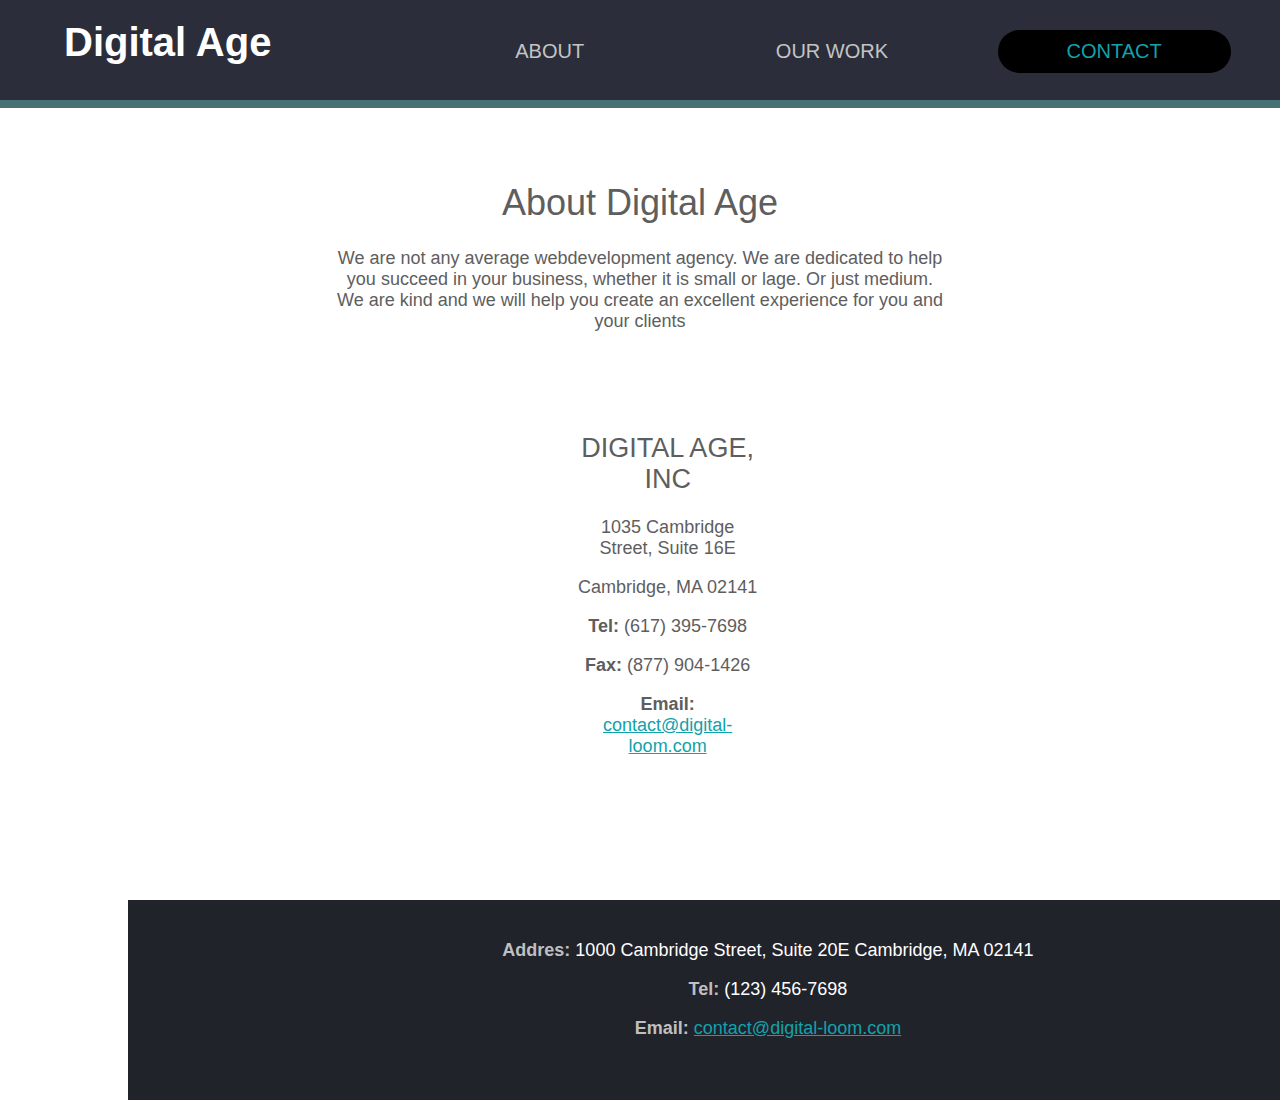
==== about.html @ 8a011aab "Add content" ====
<!DOCTYPE html>
<html>
	<head>
		<meta charset="UTF-8">
		<title>Contact</title>
		<meta name="viewport" content="width=device-width, initial-scale=1.0">
		<link rel="stylesheet" type="text/css" href="css/style.css">
		<script src="http://ajax.googleapis.com/ajax/libs/jquery/1.10.2/jquery.min.js"></script>
		<script src='js/script.js'></script>	
	</head>
	<body>
	<div class='container'>
		<div class='header'>
			<p class='logo'><a href='index.html'>Digital Age</p>
			<ul class='nav'>
					<li class='menu-item'><a href='about.html'>About</a></li>
					<li class='menu-item'><a href='work.html'>Our Work</a>
					<ul class='dropdown'>
      					<li><a href='#'>Web Design</a></li>
      					<li><a href='#'>Web Development</a></li>
      					<li><a href='#'>Illustrations</a></li>
    				</ul></li>
				<li class='menu-item menu-active'><a class='active-link' href='#'>Contact</a></li>
			</ul>
		</div>
		<div class='main-content'>
		<div class='contact'>
			<h1>About Digital Age</h1>
			<p>We are not any average webdevelopment agency. We are dedicated to help you succeed in your business, whether it is small or lage. Or just medium. We are kind and we will help you create an excellent experience for you and your clients</p>
			





			<div class='contact-info'>
				<h2>Digital Age, inc</h2>
				<p>1035 Cambridge Street, Suite 16E</p>
				<p>Cambridge, MA 02141</p>
				<p><span>Tel: </span> (617) 395-7698</p>
				<p><span>Fax: </span>  (877) 904-1426</p>
				<p><span>Email: </span><a href='mailto: contact@digital-loom.com'>contact@digital-loom.com</a></p>

			</div>
		</div>
		<div class='footer'><div class='footer-info'>
			<p><span class='grey'>Addres: </span>1000 Cambridge Street, Suite 20E Cambridge, MA 02141</p>
			<p><span class='grey'>Tel: </span>(123) 456-7698</p>
			<p><span class='grey'>Email: </span><a href='mailto: contact@digital-loom.com'>contact@digital-loom.com</a></p>
			</div>
		</div>
	</div>
	</body>
</html>
---- css/style.css ----
/* general styles */
body,
html {
	min-width: 300px;
	width: 100%;
	height: 100%;
	margin: 0;
	padding: 0;
	min-height: 400px;
	color: #5E5E5E;
	font-family: "Open Sans", sans-serif;
	font-size: 18px;
}

.container {
	width: 100%;
	min-height: 100%;
	margin: 0;
	padding: 0;
	position: relative;
	padding-bottom: 200px;
}

.main-content {
	margin: 50px 10% 75px 10%;
	text-align: center;
}

.column-content_one {
	margin: 50px 10% 75px 10%;
	text-align: center;

}

img {
    
    padding: 10px 0;
    max-width: 100%;
    float: center;
    height: auto;
}

/* links color*/

a {
	color: #11a2ab;
}

a:hover {
	color: #078086;
}

/*header styles*/

.header {
	width: 100%;
	height: 100px;
	background-color: #2B2E3A;
	border-bottom: 8px solid #477274;
}

.logo {
	width: 25%;
	margin: 0;
	padding: 20px 0 0 5%;
	font-size: 40px;
	float: left;
}

.logo a {
	text-decoration: none;
	color: #fff;
	font-weight: bold;
	-webkit-transition: text-shadow 1s ease;
	transition: text-shadow  1s ease;
}

.logo a:hover {
	text-shadow: 0px 0 15px #0AEEFF;
}

.nav {
	width: 70%;
	list-style-type: none;
	float: right;
	margin-top: 30px;
	padding: 0;
}

.menu-item {
	margin-left: 5.5%;
	float: left;
	padding: 10px 0;
	position: relative;
	border-radius: 25px;
	width: 26%;
	text-align: center;
	-webkit-transition: background-color 1s linear;
	transition: background-color 1s linear;
}

.menu-item:last-child {
	margin-right: 5.5%;
}

.dropdown {
	padding: 0;
	list-style-type: none;
	width: 140%;
	padding: 0;
  	position: absolute;
 	top: 43px;
  	left: -20%;
  	background-color: #2B2E3A;
  	display: none;
}

.dropdown li {
	padding: 15px 0;
	-webkit-transition: background-color 1s linear;
	transition: background-color 1s linear;
}

.menu-item:hover .dropdown {
	display: block;
}

.menu-item a {
	color: #C4C4C4;
	text-decoration: none;
	text-transform: uppercase;
	font-size: 20px;
}

.menu-item:hover,
.dropdown li:hover {
	background-color: #000;
}

.menu-item:active,
.dropdown li:active {
	background-color: #6D6D6D;
}

.dropdown a {
	color: #C4C4C4;
	text-decoration: none;
	text-transform: uppercase;
	font-size: 16px;
	border-radius: 25px;
}

.menu-active {
	background-color: #000;
}

.active-link {
	color: #11a2ab !important;
}

/* footer and navigation menu styles*/

.footer {
	width: 100%;
	height: 200px;
	background-color: #21232B;
	position: absolute;
	bottom: 0;
}

.footer-info {
	margin-top: 40px;
}

.footer-info p {
	color: #fff;
	font-size: 20px;	
	text-align: center;
	font-size: 18px;
}

.grey {
	color: #BFBFBF;
	font-weight: bold;
}


/* contact page*/
.main-content h1 {
	font-weight: normal;
}

.orange {
	color: #F6A327;
}

.contact {
	width: 60%;
	display: inline-block;
}

#name,
#email  {
	width: 70%;
	height: 30px;
	background-color: #f2f2f2;
	border-radius: 25px;
	border: 1px solid #e3e3e3;
}

#contact-form textarea {
	width: 90%;
	height: 150px;
	background-color: #f2f2f2;
	border-radius: 25px;
	border: 1px solid #e3e3e3;
}

#contact-form label {
	margin: 10px 0;
	display: block;
	text-transform: uppercase;
	font-size: 14px;
}

#send-btn {
	background-color: #EF8F00;
	border: none;
	padding: 10px 30px;
	border-radius: 20px;
	font-size: 14px;
	color: #fff;
	text-transform: uppercase;
	cursor: pointer;
	margin-top: 25px;
	width: 180px;
	height: auto;
	box-shadow: 0 5px 0 #B16C0B;
	transition: background-color  1s linear;
	-webkit-transition: background-color  1s linear;
}

#send-btn:hover {
	background-color: #FFB13D;	
}

#send-btn:active {
	box-shadow: 0 2px 0 #B16C0B;
	transform: translateY(3px);
}

#error {
	color: #F6A327;
	display: none;
}

.contact-info {
	width: 30%;
	vertical-align: top;
	display: inline-block;
	margin: 60px 0 0 9%;
}

.contact-info h2 {
	text-transform: uppercase;
	font-weight: normal;
}

.contact-info span {
	font-weight: bold;
}

/* our work page styles */

.project-preview {
	width: 32%;
	margin-right: 2%;
	margin-bottom: 2%;
	float: left;
	background-color: #BFBFBF;
	-webkit-transition: background-color 0.7s ease;
	transition: background-color 0.7s ease;
}

.project-preview p {
	margin-left: 5%;
	font-size: 20px;
}

.last-item {
	margin-right: 0;
}

.preview-img {
	width: 90%;
	margin: 5% auto;
	overflow:hidden;
}

.project-preview img {
	max-width: 100%;
	-webkit-transition: transform 0.7s ease;
	transition: transform 0.7s ease;
}

.project-preview:hover {
	background-color: #2B2E3A;
}

.project-preview:hover img {
	-webkit-transform: scale(1.3);
	transform: scale(1.3);
}

.clearfix:after {
	content: ".";
	display: block;
	height: 0;
	clear: both;
	visibility: hidden;
}

/* media-querries */

@media screen and (max-width: 840px) {

   .header {
		height: 200px;
	}

	.logo {
		float: none;
		width: 210px;
		margin: 0 auto;
		padding-left: 0;
	}

	.nav {
		float: none;
		margin-right: 0;	
		width: 100%;
	}

}

@media screen and (max-width: 700px) {
	.contact,
	.contact-info {
		width: 100%;
	}

	.contact-info {
		margin-left: 0;
	}

	.project-preview {
		width: 48%;
	}

	.last-item {
		margin-right: 2%;
	}
}

@media screen and (max-width: 500px) {
	.project-preview {
		width: 100%;
	}
}
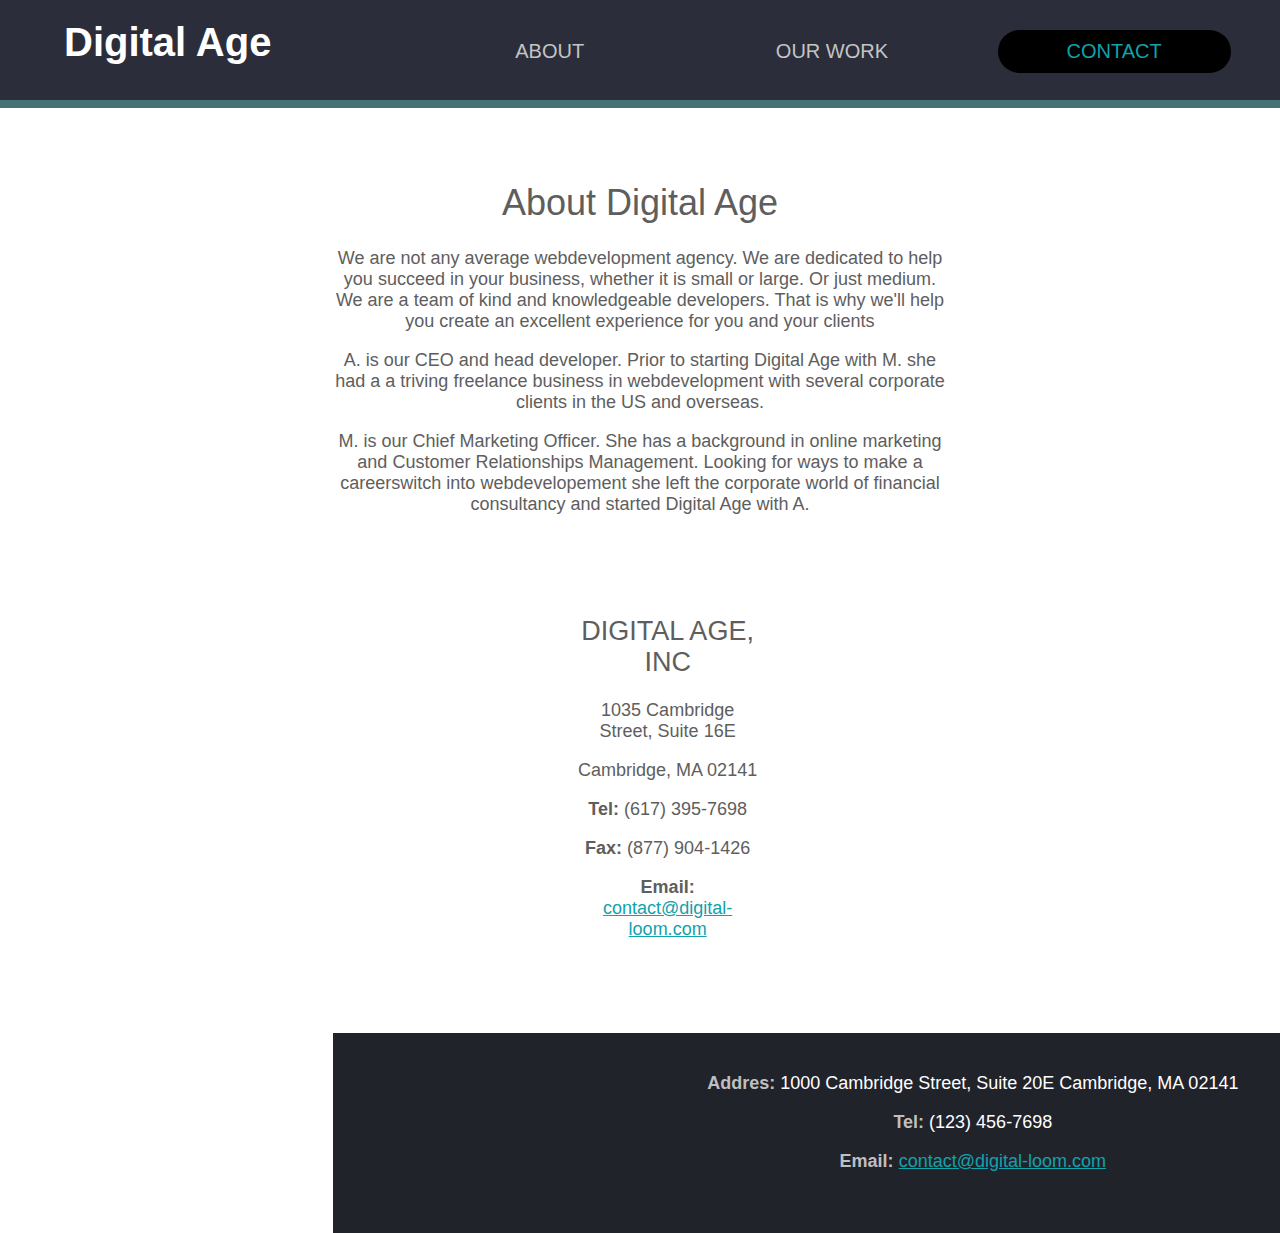
==== commit 67ccae87: "Add paragraphs" ====
--- a/about.html
+++ b/about.html
@@ -24,9 +24,13 @@
 			</ul>
 		</div>
 		<div class='main-content'>
-		<div class='contact'>
-			<h1>About Digital Age</h1>
-			<p>We are not any average webdevelopment agency. We are dedicated to help you succeed in your business, whether it is small or lage. Or just medium. We are kind and we will help you create an excellent experience for you and your clients</p>
+			<div class='contact'>
+				<h1>About Digital Age</h1>
+				<p>We are not any average webdevelopment agency. We are dedicated to help you succeed in your business, whether it is small or large. Or just medium. We are a team of kind and knowledgeable developers. That is why we'll help you create an excellent experience for you and your clients</p>
+			<div class='team'>
+				<p>A. is our CEO and head developer. Prior to starting Digital Age with M. she had a a triving freelance business in webdevelopment with several corporate clients in the US and overseas.</p>
+				<p>M. is our Chief Marketing Officer. She has a background in online marketing and Customer Relationships Management. Looking for ways to make a careerswitch into webdevelopement she left the corporate world of financial consultancy and started Digital Age with A.</p>	
+
 			
 
 
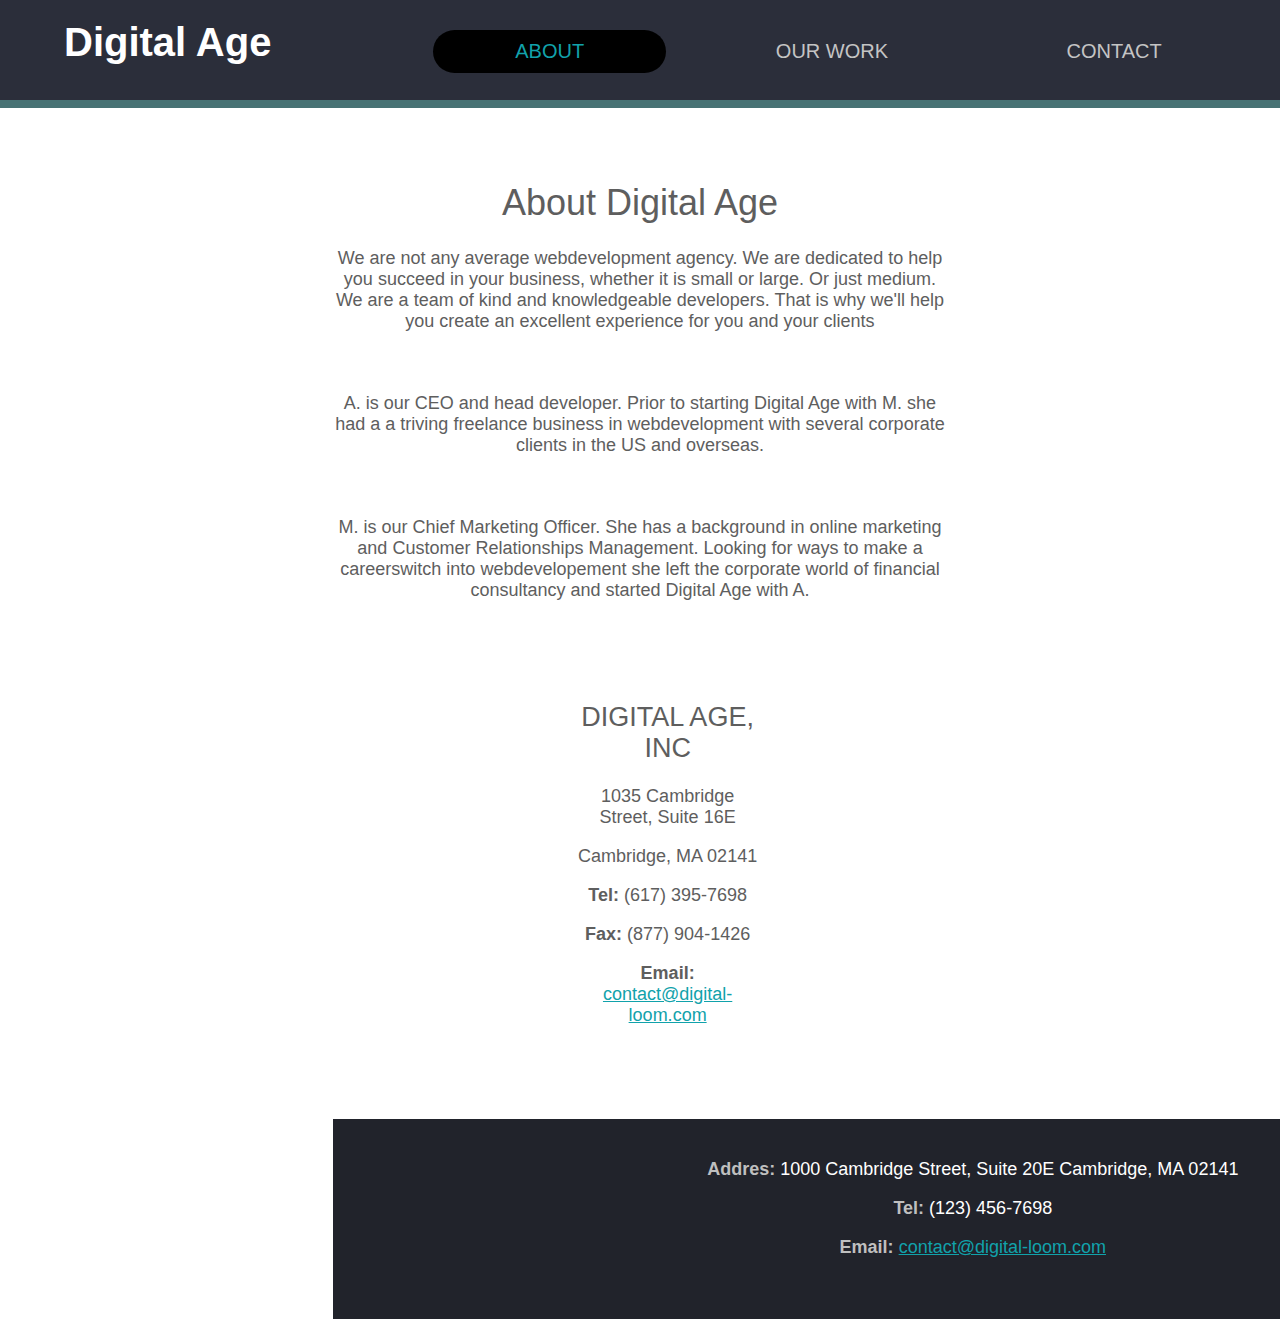
==== commit 95cb7296: "Add and adjust menu item About in navbar" ====
--- a/about.html
+++ b/about.html
@@ -13,14 +13,14 @@
 		<div class='header'>
 			<p class='logo'><a href='index.html'>Digital Age</p>
 			<ul class='nav'>
-					<li class='menu-item'><a href='about.html'>About</a></li>
+					<li class='menu-item menu-active'><a class='active-link' href='about.html'>About</a></li>
 					<li class='menu-item'><a href='work.html'>Our Work</a>
-					<ul class='dropdown'>
-      					<li><a href='#'>Web Design</a></li>
-      					<li><a href='#'>Web Development</a></li>
-      					<li><a href='#'>Illustrations</a></li>
-    				</ul></li>
-				<li class='menu-item menu-active'><a class='active-link' href='#'>Contact</a></li>
+						<ul class='dropdown'>
+      						<li><a href='#'>Web Design</a></li>
+      						<li><a href='#'>Web Development</a></li>
+      						<li><a href='#'>Illustrations</a></li>
+    					</ul></li>
+					<li class='menu-item'><a href='contact.html'>Contact</a></li>
 			</ul>
 		</div>
 		<div class='main-content'>
@@ -28,7 +28,9 @@
 				<h1>About Digital Age</h1>
 				<p>We are not any average webdevelopment agency. We are dedicated to help you succeed in your business, whether it is small or large. Or just medium. We are a team of kind and knowledgeable developers. That is why we'll help you create an excellent experience for you and your clients</p>
 			<div class='team'>
+				<img src="">
 				<p>A. is our CEO and head developer. Prior to starting Digital Age with M. she had a a triving freelance business in webdevelopment with several corporate clients in the US and overseas.</p>
+				<img src="">
 				<p>M. is our Chief Marketing Officer. She has a background in online marketing and Customer Relationships Management. Looking for ways to make a careerswitch into webdevelopement she left the corporate world of financial consultancy and started Digital Age with A.</p>	
 
 			
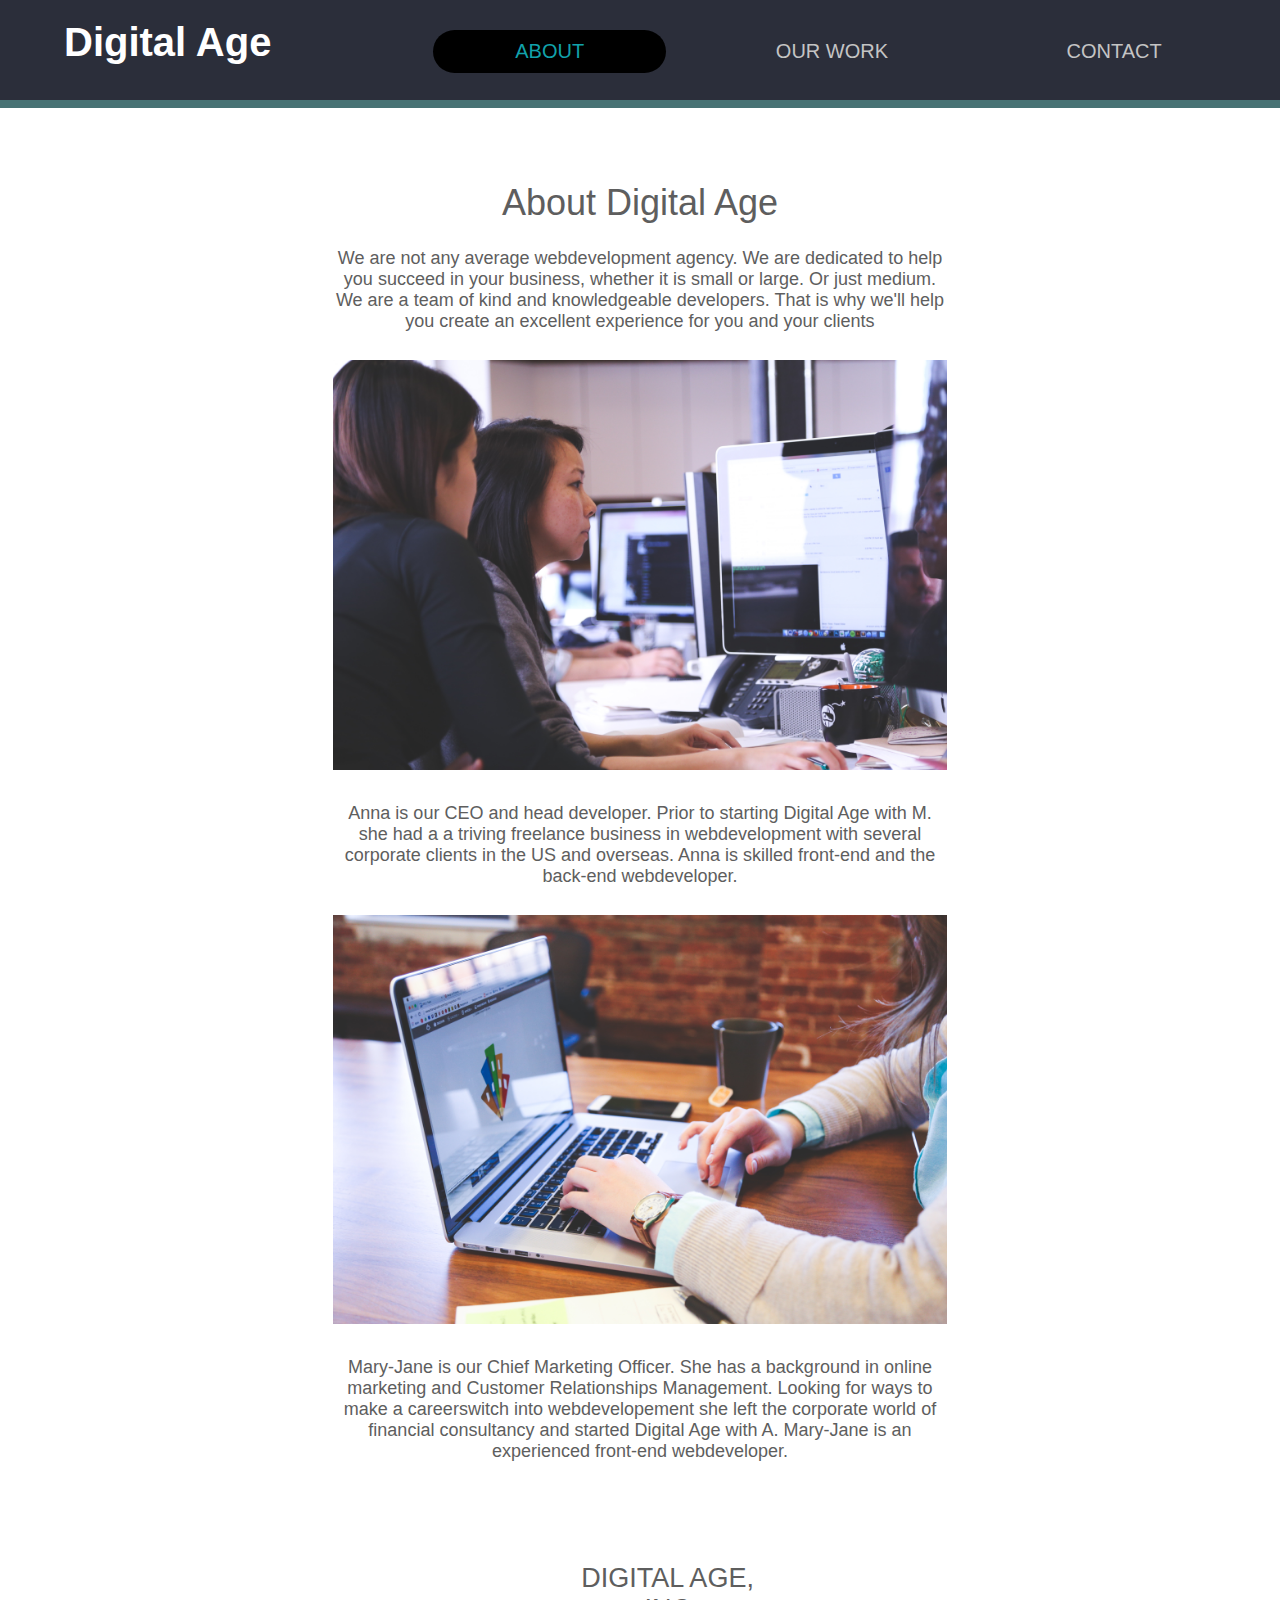
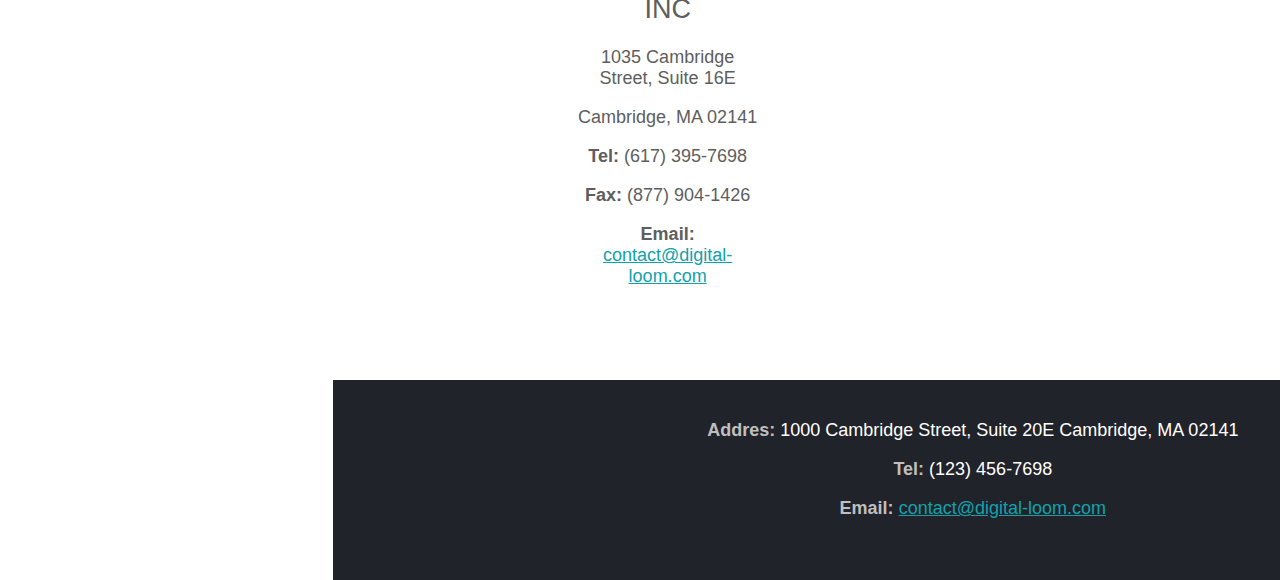
==== commit 3e6f328d: "Add bio images" ====
--- a/about.html
+++ b/about.html
@@ -28,15 +28,10 @@
 				<h1>About Digital Age</h1>
 				<p>We are not any average webdevelopment agency. We are dedicated to help you succeed in your business, whether it is small or large. Or just medium. We are a team of kind and knowledgeable developers. That is why we'll help you create an excellent experience for you and your clients</p>
 			<div class='team'>
-				<img src="">
-				<p>A. is our CEO and head developer. Prior to starting Digital Age with M. she had a a triving freelance business in webdevelopment with several corporate clients in the US and overseas.</p>
-				<img src="">
-				<p>M. is our Chief Marketing Officer. She has a background in online marketing and Customer Relationships Management. Looking for ways to make a careerswitch into webdevelopement she left the corporate world of financial consultancy and started Digital Age with A.</p>	
-
-			
-
-
-
+				<img src='img/project-4.jpg'>
+				<p>Anna is our CEO and head developer. Prior to starting Digital Age with M. she had a a triving freelance business in webdevelopment with several corporate clients in the US and overseas. Anna is skilled front-end and the back-end webdeveloper.</p>
+				<img src='img/project-5.jpg'>
+				<p>Mary-Jane is our Chief Marketing Officer. She has a background in online marketing and Customer Relationships Management. Looking for ways to make a careerswitch into webdevelopement she left the corporate world of financial consultancy and started Digital Age with A. Mary-Jane is an experienced front-end webdeveloper.</p>	
 
 
 			<div class='contact-info'>
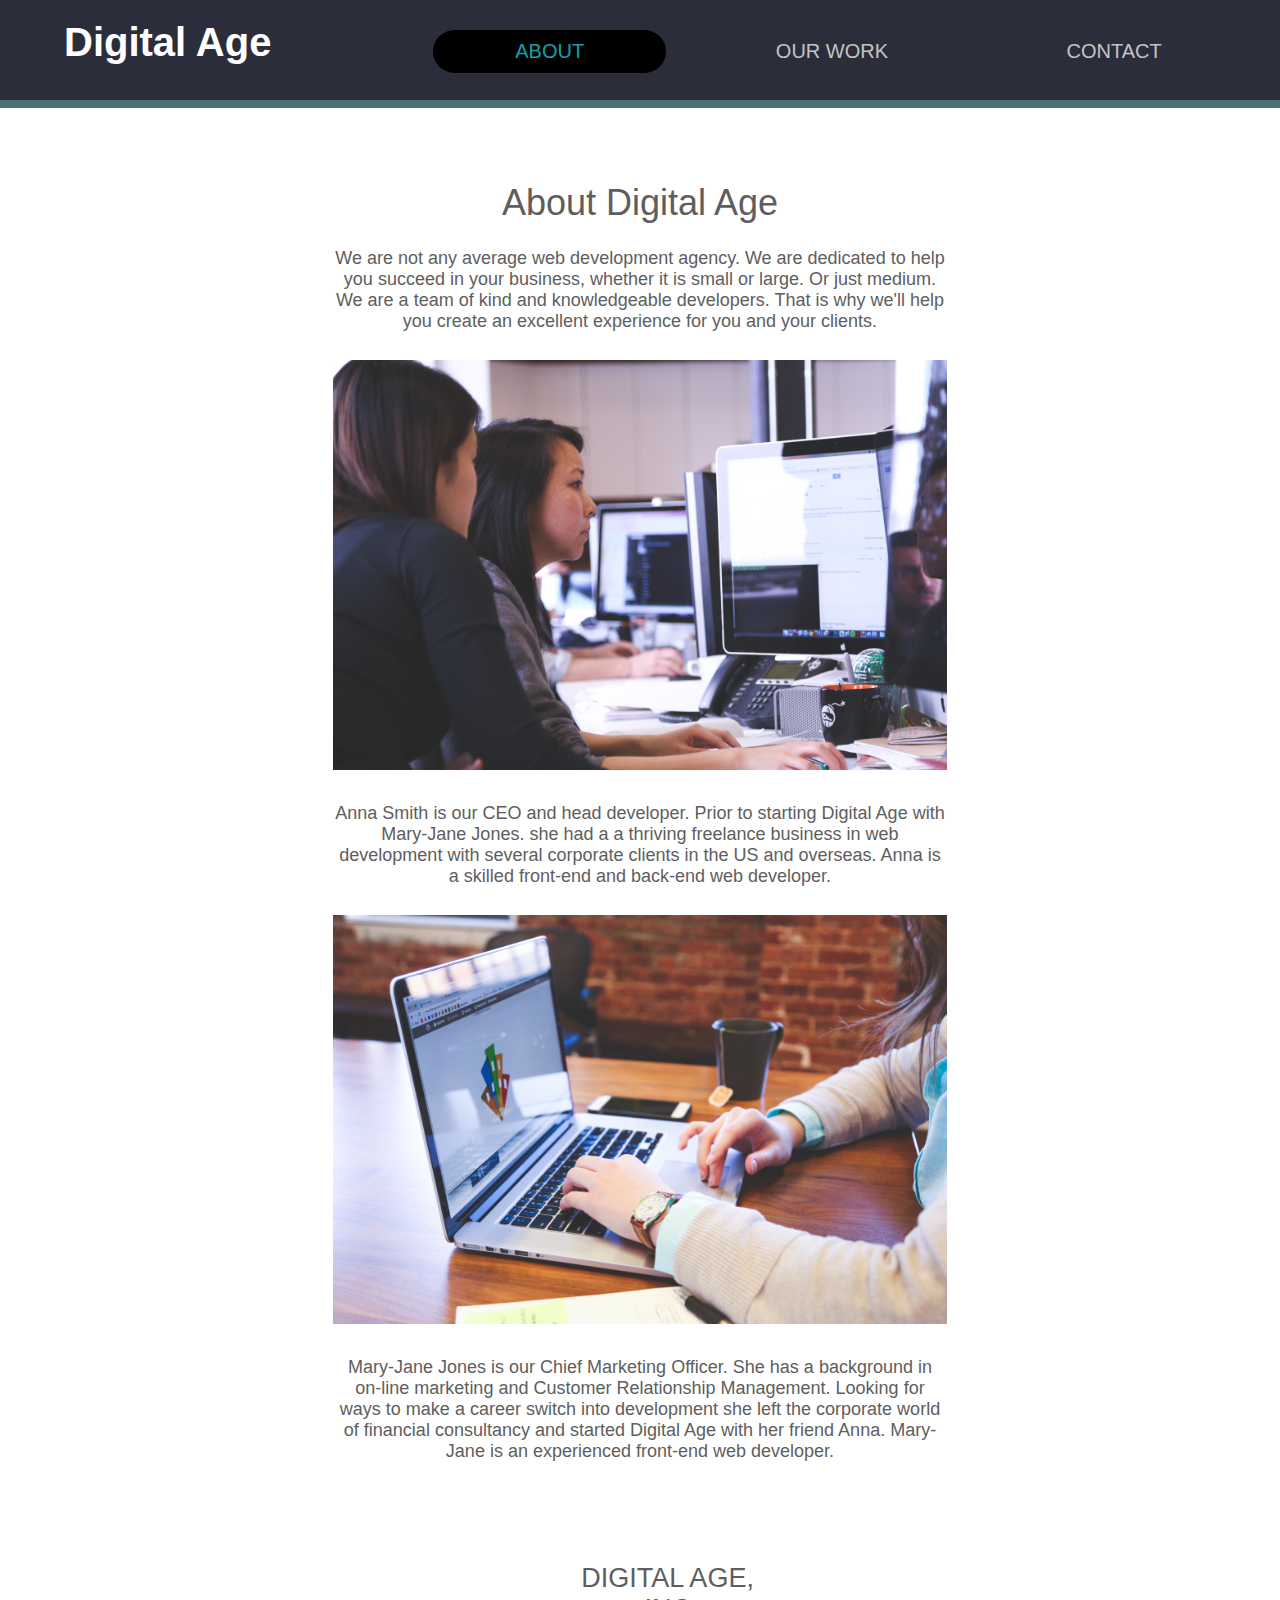
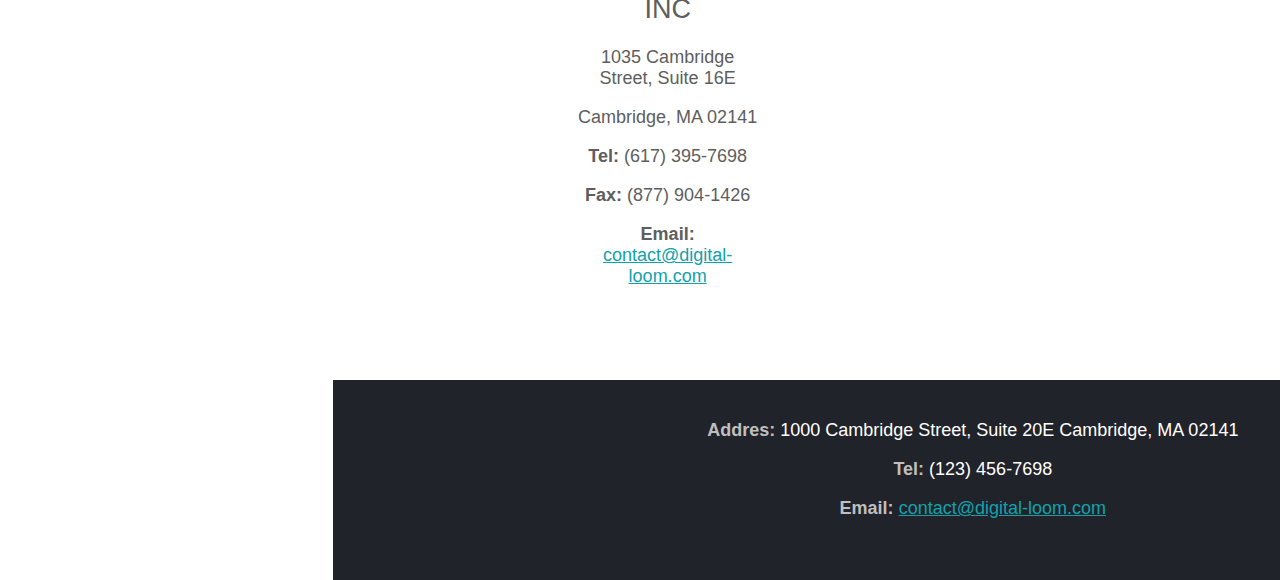
==== commit 53c9c54e: "Change bio content" ====
--- a/about.html
+++ b/about.html
@@ -2,7 +2,7 @@
 <html>
 	<head>
 		<meta charset="UTF-8">
-		<title>Contact</title>
+		<title>About</title>
 		<meta name="viewport" content="width=device-width, initial-scale=1.0">
 		<link rel="stylesheet" type="text/css" href="css/style.css">
 		<script src="http://ajax.googleapis.com/ajax/libs/jquery/1.10.2/jquery.min.js"></script>
@@ -26,12 +26,12 @@
 		<div class='main-content'>
 			<div class='contact'>
 				<h1>About Digital Age</h1>
-				<p>We are not any average webdevelopment agency. We are dedicated to help you succeed in your business, whether it is small or large. Or just medium. We are a team of kind and knowledgeable developers. That is why we'll help you create an excellent experience for you and your clients</p>
+				<p>We are not any average web development agency. We are dedicated to help you succeed in your business, whether it is small or large. Or just medium. We are a team of kind and knowledgeable developers. That is why we'll help you create an excellent experience for you and your clients.</p>
 			<div class='team'>
 				<img src='img/project-4.jpg'>
-				<p>Anna is our CEO and head developer. Prior to starting Digital Age with M. she had a a triving freelance business in webdevelopment with several corporate clients in the US and overseas. Anna is skilled front-end and the back-end webdeveloper.</p>
+				<p>Anna Smith is our CEO and head developer. Prior to starting Digital Age with Mary-Jane Jones. she had a a thriving freelance business in web development with several corporate clients in the US and overseas. Anna is a skilled front-end and back-end web developer.</p>
 				<img src='img/project-5.jpg'>
-				<p>Mary-Jane is our Chief Marketing Officer. She has a background in online marketing and Customer Relationships Management. Looking for ways to make a careerswitch into webdevelopement she left the corporate world of financial consultancy and started Digital Age with A. Mary-Jane is an experienced front-end webdeveloper.</p>	
+				<p>Mary-Jane Jones is our Chief Marketing Officer. She has a background in on-line marketing and Customer Relationship Management. Looking for ways to make a career switch into development she left the corporate world of financial consultancy and started Digital Age with her friend Anna. Mary-Jane is an experienced front-end web developer.</p>	
 
 
 			<div class='contact-info'>
--- a/css/style.css
+++ b/css/style.css
@@ -32,8 +32,7 @@
 
 }
 
-img {
-    
+img {    
     padding: 10px 0;
     max-width: 100%;
     float: center;
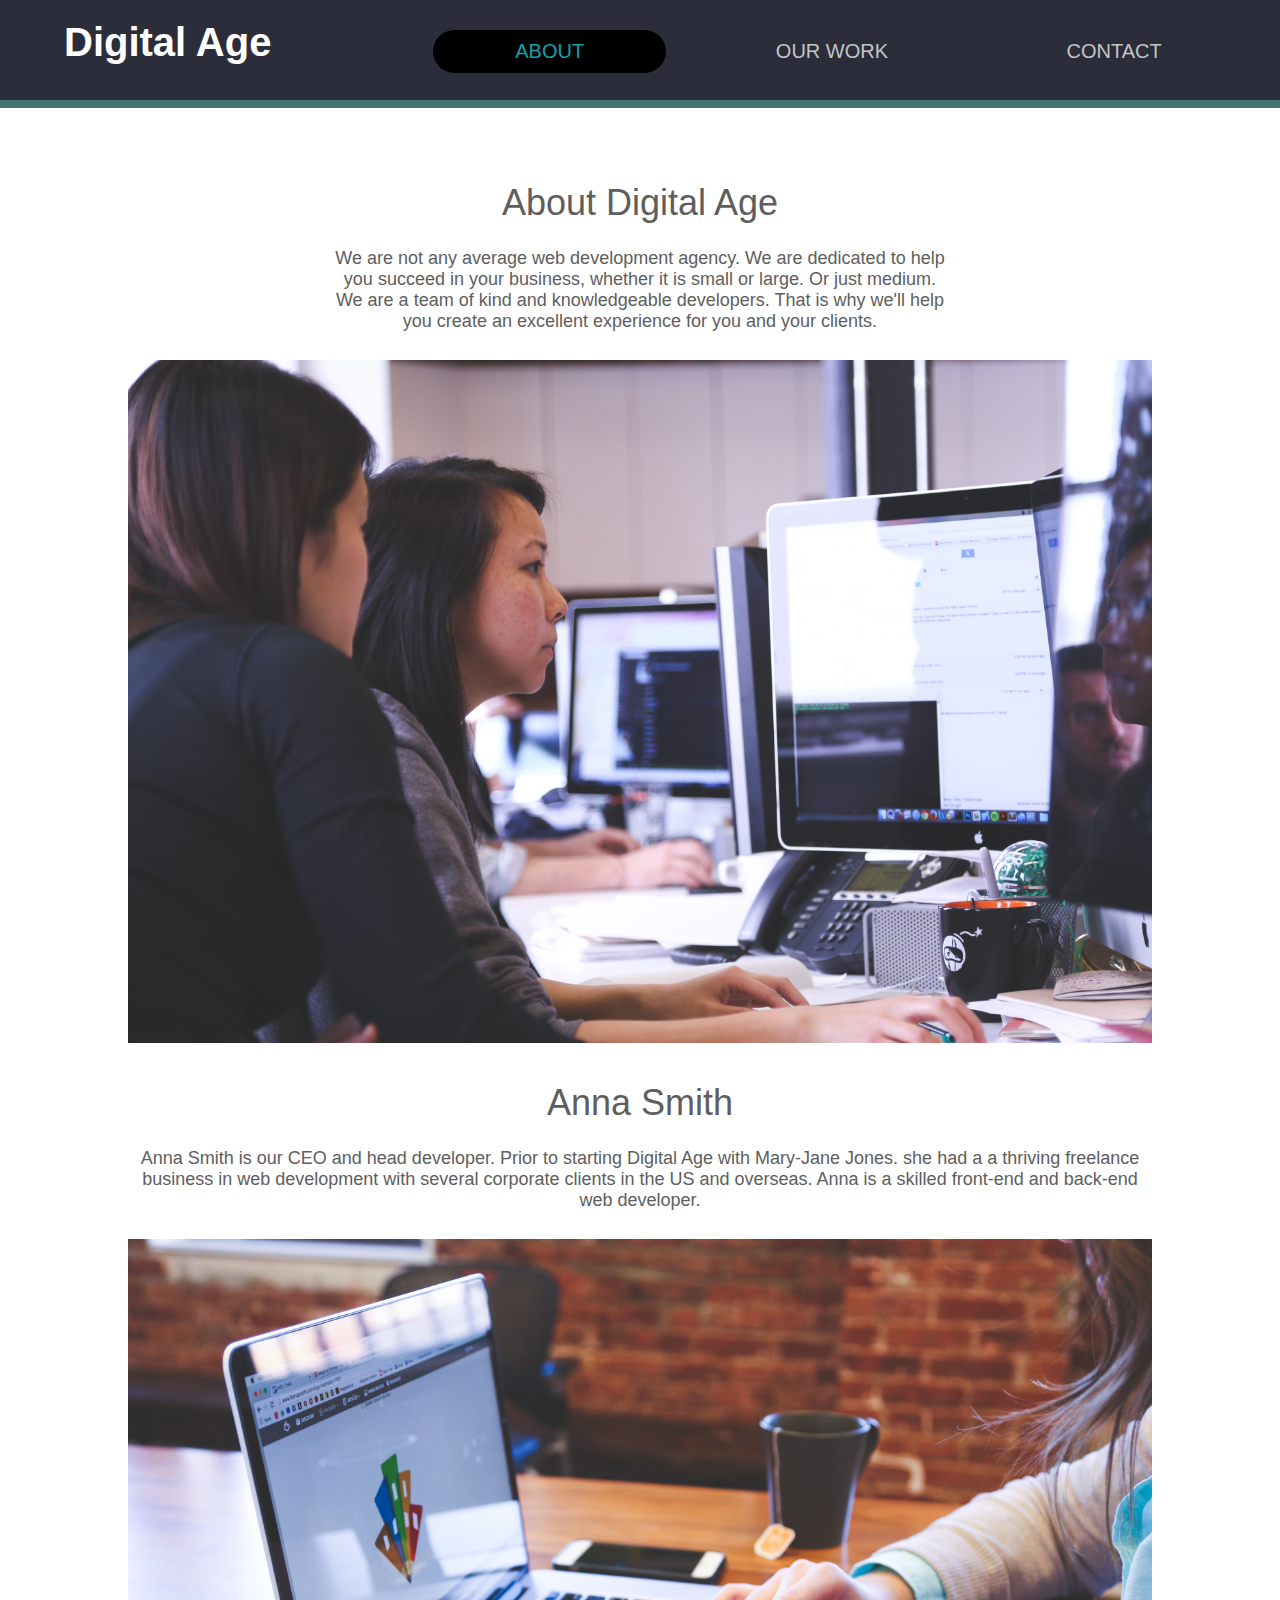
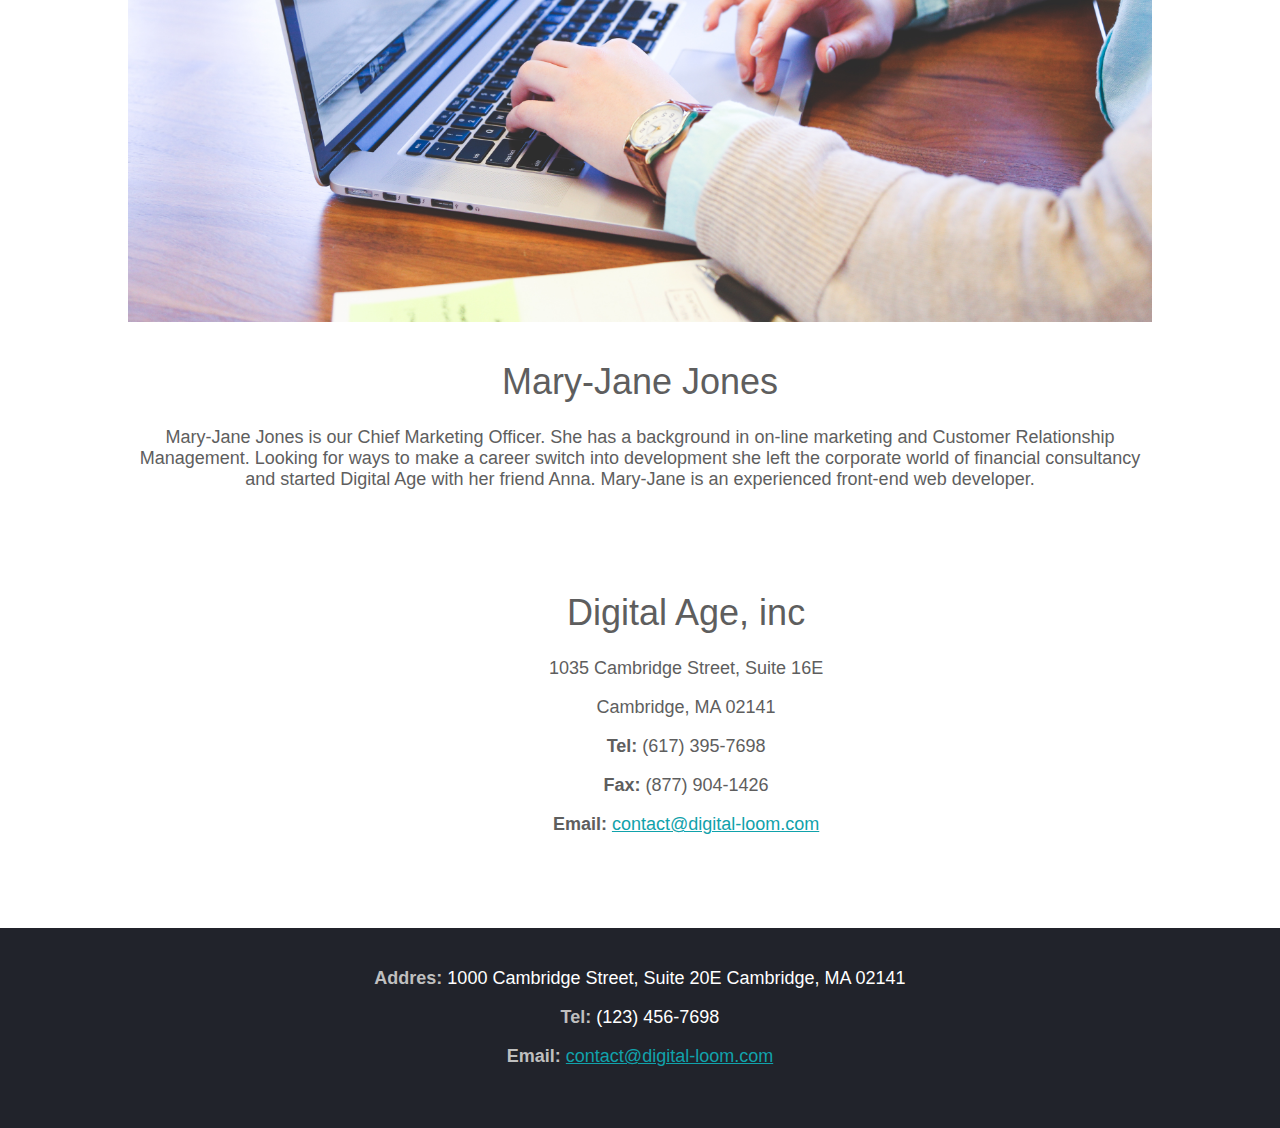
==== commit b019bf11: "Adjust div footer" ====
--- a/about.html
+++ b/about.html
@@ -27,21 +27,22 @@
 			<div class='contact'>
 				<h1>About Digital Age</h1>
 				<p>We are not any average web development agency. We are dedicated to help you succeed in your business, whether it is small or large. Or just medium. We are a team of kind and knowledgeable developers. That is why we'll help you create an excellent experience for you and your clients.</p>
+			</div>	
 			<div class='team'>
 				<img src='img/project-4.jpg'>
+				<h1><span>Anna Smith<span></h1>
 				<p>Anna Smith is our CEO and head developer. Prior to starting Digital Age with Mary-Jane Jones. she had a a thriving freelance business in web development with several corporate clients in the US and overseas. Anna is a skilled front-end and back-end web developer.</p>
 				<img src='img/project-5.jpg'>
+				<h1>Mary-Jane Jones</h1>
 				<p>Mary-Jane Jones is our Chief Marketing Officer. She has a background in on-line marketing and Customer Relationship Management. Looking for ways to make a career switch into development she left the corporate world of financial consultancy and started Digital Age with her friend Anna. Mary-Jane is an experienced front-end web developer.</p>	
-
-
+			</div>	
 			<div class='contact-info'>
-				<h2>Digital Age, inc</h2>
+				<h1>Digital Age, inc</h1>
 				<p>1035 Cambridge Street, Suite 16E</p>
 				<p>Cambridge, MA 02141</p>
 				<p><span>Tel: </span> (617) 395-7698</p>
 				<p><span>Fax: </span>  (877) 904-1426</p>
 				<p><span>Email: </span><a href='mailto: contact@digital-loom.com'>contact@digital-loom.com</a></p>
-
 			</div>
 		</div>
 		<div class='footer'><div class='footer-info'>
